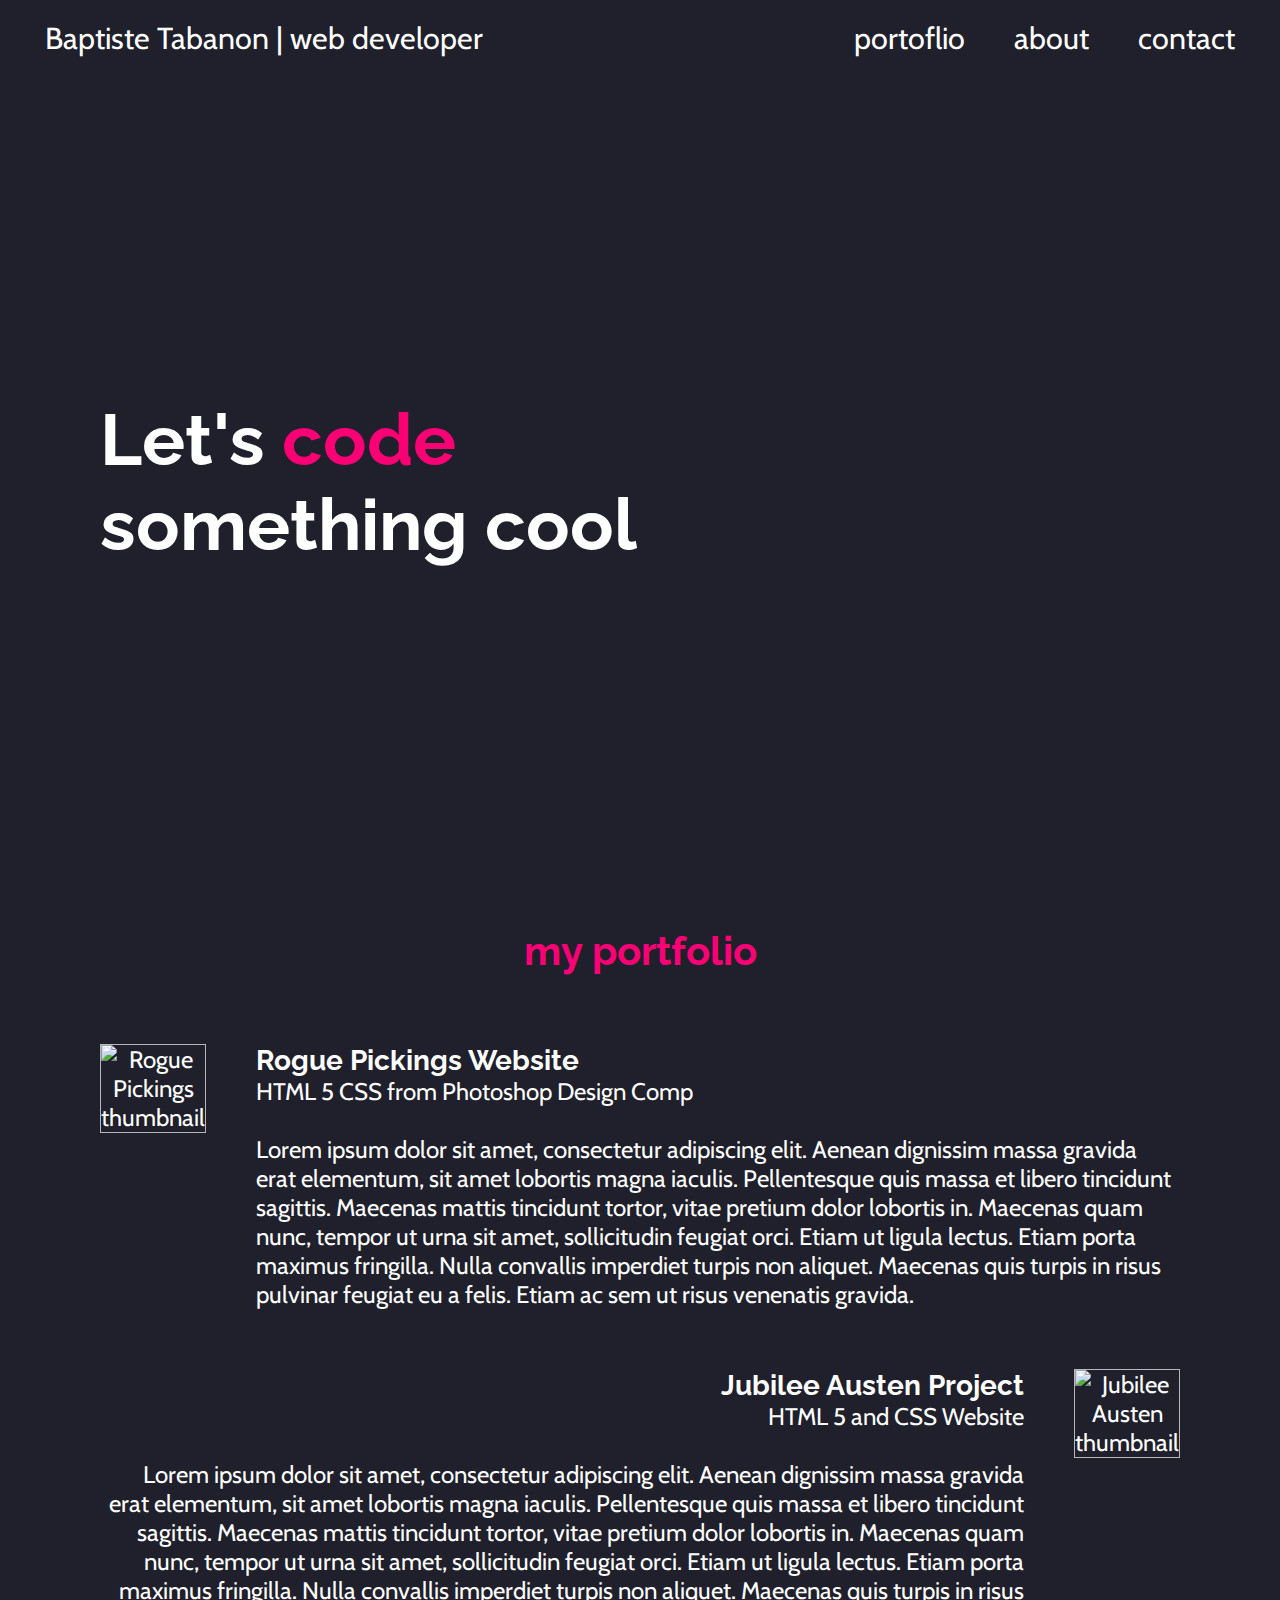
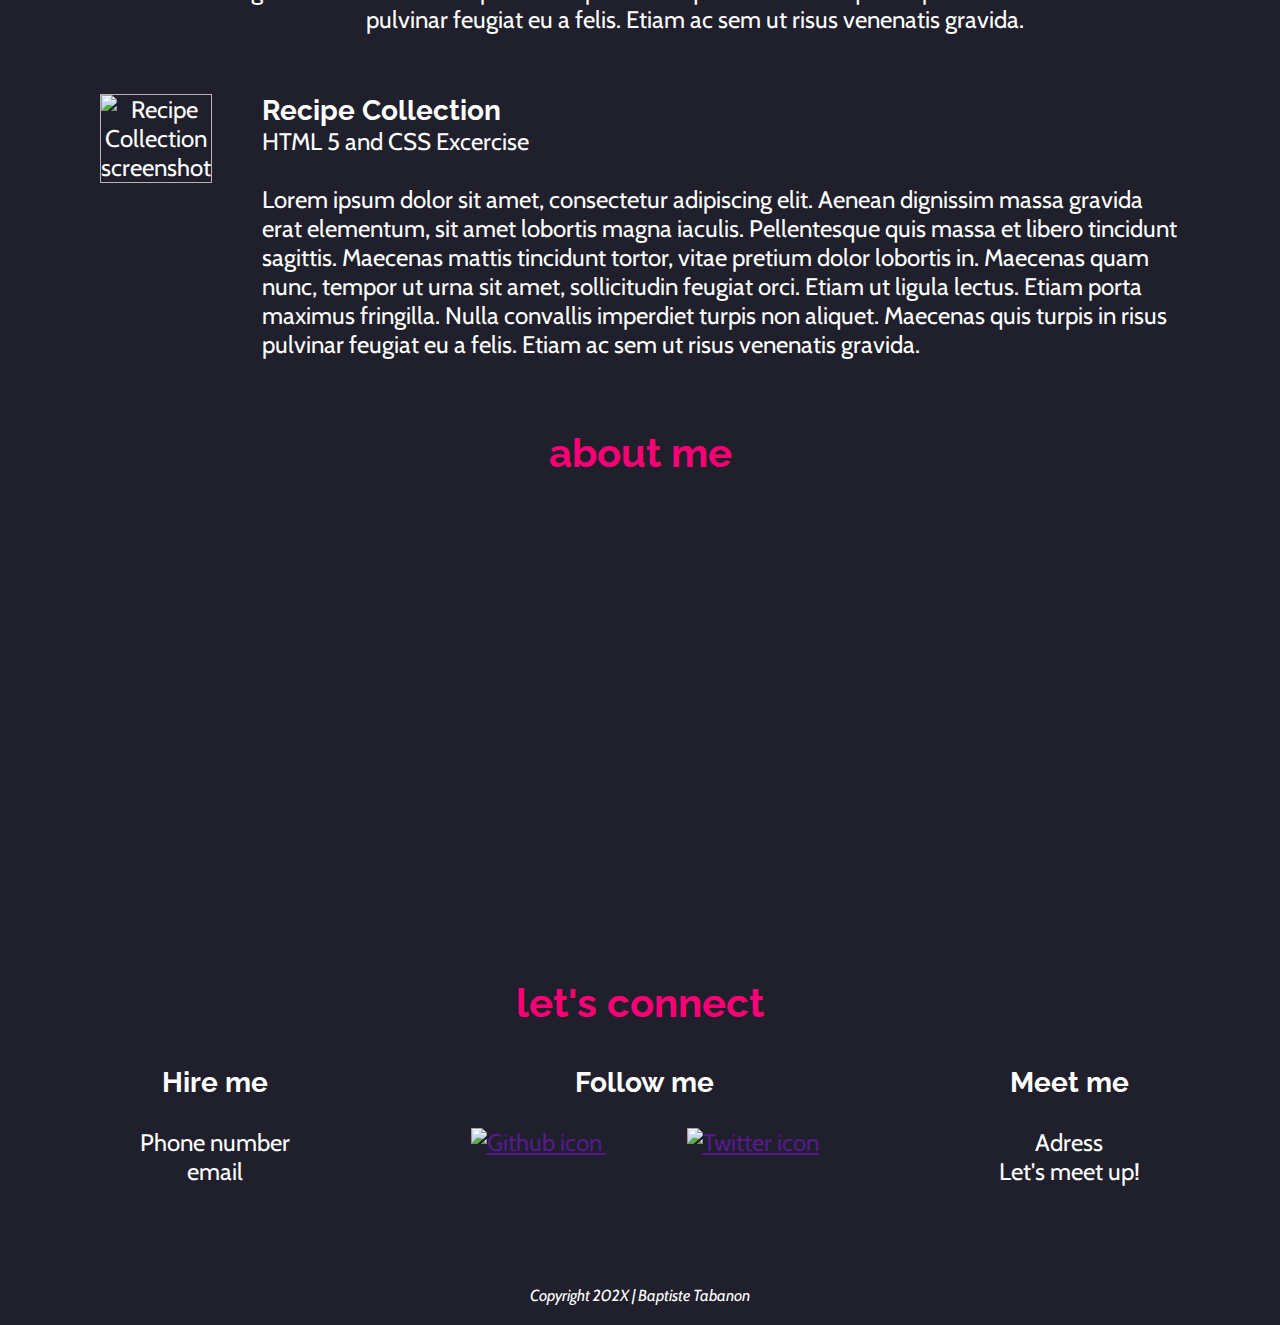
==== index.html @ e86f5473 "First upload of the website" ====
<!doctype html>
<html lang="en">
    <head>
        <meta charset="utf-8">
        <title>Baptiste Tabanon | Portfolio</title>
        <link rel="stylesheet" href="css/normalize.css">
        <link rel="stylesheet" href="css/main.css">
        <link href="https://fonts.googleapis.com/css2?family=Cabin:ital,wght@0,400;0,500;0,600;0,700;1,400;1,500;1,600;1,700&family=Raleway:ital,wght@0,400;0,500;0,600;0,700;0,800;0,900;1,400;1,500;1,600;1,700;1,800;1,900&display=swap" rel="stylesheet">
    </head>
    <body>
        <header>
            <nav>
                <div class="half-width">
                    <p>Baptiste Tabanon | web developer</p>
                </div>
                <div class="half-width">
                    <a href="#portfolio">portoflio</a>
                    <a href="#about">about</a>
                    <a href="#contact">contact</a>
                </div>
            </nav>
        </header>

        <section id="hero">
                <h1>Let's <span>code</span></h1>
                <h1>something cool</h1>
        </section>

        <main>
            <section id="portfolio">
                <h2>my portfolio</h2>
                <div class="container">
                    <div class="half-width">
                        <a href="" target="_blank">
                            <img src="file:///C:/Users/avata/Documents/Portfolio-website/img/assets/rogue-pickings-thumbnail.png" alt="Rogue Pickings thumbnail">
                        </a>
                    </div>
                    <div class="half-width" id="rogue-text">
                        <a href="" target="_blank">
                            <h3>Rogue Pickings Website</h3>
                        </a>
                        <p>HTML 5 CSS from Photoshop Design Comp</p><br>
                        <p>Lorem ipsum dolor sit amet, consectetur adipiscing elit. Aenean dignissim massa gravida erat elementum, sit amet lobortis magna iaculis. Pellentesque quis massa et libero tincidunt sagittis. Maecenas mattis tincidunt tortor, vitae pretium dolor lobortis in. Maecenas quam nunc, tempor ut urna sit amet, sollicitudin feugiat orci. Etiam ut ligula lectus. Etiam porta maximus fringilla. Nulla convallis imperdiet turpis non aliquet. Maecenas quis turpis in risus pulvinar feugiat eu a felis. Etiam ac sem ut risus venenatis gravida.</p>
                    </div>
                </div>    
                <div class="container">    
                    <div class="half-width" id="jubilee-text" >
                        <a href="" target="_blank">
                            <h3>Jubilee Austen Project</h3>
                        </a>
                        <p>HTML 5 and CSS Website</p><br>
                        <p>Lorem ipsum dolor sit amet, consectetur adipiscing elit. Aenean dignissim massa gravida erat elementum, sit amet lobortis magna iaculis. Pellentesque quis massa et libero tincidunt sagittis. Maecenas mattis tincidunt tortor, vitae pretium dolor lobortis in. Maecenas quam nunc, tempor ut urna sit amet, sollicitudin feugiat orci. Etiam ut ligula lectus. Etiam porta maximus fringilla. Nulla convallis imperdiet turpis non aliquet. Maecenas quis turpis in risus pulvinar feugiat eu a felis. Etiam ac sem ut risus venenatis gravida.</p>
                    </div>
                    <div class="half-width">
                        <a href="" target="_blank">    
                            <img src="file:///C:/Users/avata/Documents/Portfolio-website/img/assets/jubilee-thumbnail.png" alt="Jubilee Austen thumbnail">
                        </a>
                    </div>
                </div>
                <div class="container">    
                    <div class="half-width">
                        <a href="" target="_blank">
                            <img src="file:///C:/Users/avata/Documents/Portfolio-website/img/assets/recipe-thumbnail.png" alt="Recipe Collection screenshot">
                        </a>
                    </div>
                    <div class="half-width" id="recipe-text">
                        <a href="" target="_blank">
                            <h3>Recipe Collection</h3>
                        </a>
                        <p>HTML 5 and CSS Excercise</p><br>
                        <p>Lorem ipsum dolor sit amet, consectetur adipiscing elit. Aenean dignissim massa gravida erat elementum, sit amet lobortis magna iaculis. Pellentesque quis massa et libero tincidunt sagittis. Maecenas mattis tincidunt tortor, vitae pretium dolor lobortis in. Maecenas quam nunc, tempor ut urna sit amet, sollicitudin feugiat orci. Etiam ut ligula lectus. Etiam porta maximus fringilla. Nulla convallis imperdiet turpis non aliquet. Maecenas quis turpis in risus pulvinar feugiat eu a felis. Etiam ac sem ut risus venenatis gravida.</p>
                    </div>
                </div>
            </section>
            <section  id="about">
                <h2>about me</h2>
                <div class="half-width">
                    <h3>I am passionate about the web</h3><br>
                    <p>Lorem ipsum dolor sit amet, consectetur adipiscing elit. Aenean dignissim massa gravida erat elementum, sit amet lobortis magna iaculis. Pellentesque quis massa et libero tincidunt sagittis. Maecenas mattis tincidunt tortor, vitae pretium dolor lobortis in. Maecenas quam nunc, tempor ut urna sit amet, sollicitudin feugiat orci. Etiam ut ligula lectus. Etiam porta maximus fringilla. Nulla convallis imperdiet turpis non aliquet. Maecenas quis turpis in risus pulvinar feugiat eu a felis. Etiam ac sem ut risus venenatis gravida.</p><br>
                    <p>Can't wait to work with you!</p>
                </div>
            </section>
            <section id="contact">
                <h2>let's connect</h2>
                <div id="container-contact">
                    <div>
                        <h3>Hire me</h3><br>
                        <p>Phone number</p>
                        <p>email</p>
                    </div>
                    <div>
                        <h3>Follow me</h3><br>
                        <a class="icon" href="" target="_blank">
                            <img src="file:///C:/Users/avata/Documents/Portfolio-website/img/assets/GitHub.png" alt="Github icon">
                        </a>
                        <a class="icon" href="" target="_blank">
                                <img src="file:///C:/Users/avata/Documents/Portfolio-website/img/assets/LinkedIn.png" alt="Twitter icon">
                        </a>
                    </div>
                    <div>
                        <h3>Meet me</h3><br>
                        <p>Adress</p>
                        <p>Let's meet up!</p>
                    </div>
                </div>
            </section>
        </main>
        
        <footer>
            <p>Copyright 202X | Baptiste Tabanon</p>
        </footer>
    </body>
</html>
---- css/main.css ----
* {
    margin: 0;
}
body {
    background-color: #1f202b;
    color: #ffffff;
    font-family: 'Cabin', sans-serif;
    font-size: 16px;
}

h1,h2,h3 {
    font-family: 'Raleway', sans-serif;

}

/* HEADER */

nav {
    display: flex;
    flex-direction: row;
    justify-content: center;
    align-items: center;
}
nav .half-width {
    width: 100%;
    text-align: right;
    padding: 20px 0px;
}

nav p {
    text-align: left;
    font-size: 1.9em;
    padding-left: 45px;

}

nav a {
    text-decoration: none;
    color: #ffffff;
    padding-right: 45px;
    font-size: 1.9em;
}

nav a:hover {
    opacity: 0.8;
}

/* HERO */

#hero {
    background-image: url("file:///C:/Users/avata/Documents/Portfolio-website/img/assets/hero-background.png");
    background-size: cover;
    height: 90vh;
    display: flex;
    flex-direction: column;
    justify-content: center;
}

#hero span {
    color: #fa0075;
}

#hero h1 {
    margin: 0px;
    font-size: 4.5em;
    padding-left: 100px;
}

/* PORTOFOLIO */

h2 {
    color: #fa0075;
    font-size: 2.5em;
    text-align: center;
    padding: 40px 0px;
}

.container {
    display: flex;
    flex-direction: row;
    justify-content: space-evenly;
    align-items: stretch;
    margin: auto;
    font-size: 1.5em;
    padding: 0 100px;
}

.container .half-width {
    text-align: center;
    padding: 30px 0px;
}

.container .half-width img {
    border: 1px solid #b7b7b7;
}

.container .half-width img:hover {
    opacity: 0.8;
}

.container a {
    text-decoration: none;
    color: #ffffff;
}

.container a:hover {
    color: #fa0075;
}

#rogue-text {
    text-align: left;
    padding-left: 50px;
}

#jubilee-text {
    text-align: right;
    padding-right: 50px;
}

#recipe-text {
    text-align: left;
    padding-left: 50px;
}

/* ABOUT */

#about {
    background-image: url("file:///C:/Users/avata/Documents/Portfolio-website/img/assets/about-me.png");
    background-size: cover;
    height: 550px;
}

#about .half-width {
    width: 600px;
    padding-left: 100px;
    font-size: 1.5em;
    color: #1f202b;
}

/* CONTACT */

#container-contact {
    display: flex;
    flex-direction: row;
    justify-content: space-evenly;
    align-items: stretch;
    margin: auto;
    text-align: center;
    font-size: 1.5em;
}

.icon {
    margin: 0px 40px;
}

.icon:hover {
    opacity: 0.8;
}
/* FOOTER */

footer {
    text-align: center;
    font-style: italic;
    padding-top: 100px;
    padding-bottom: 20px;
}
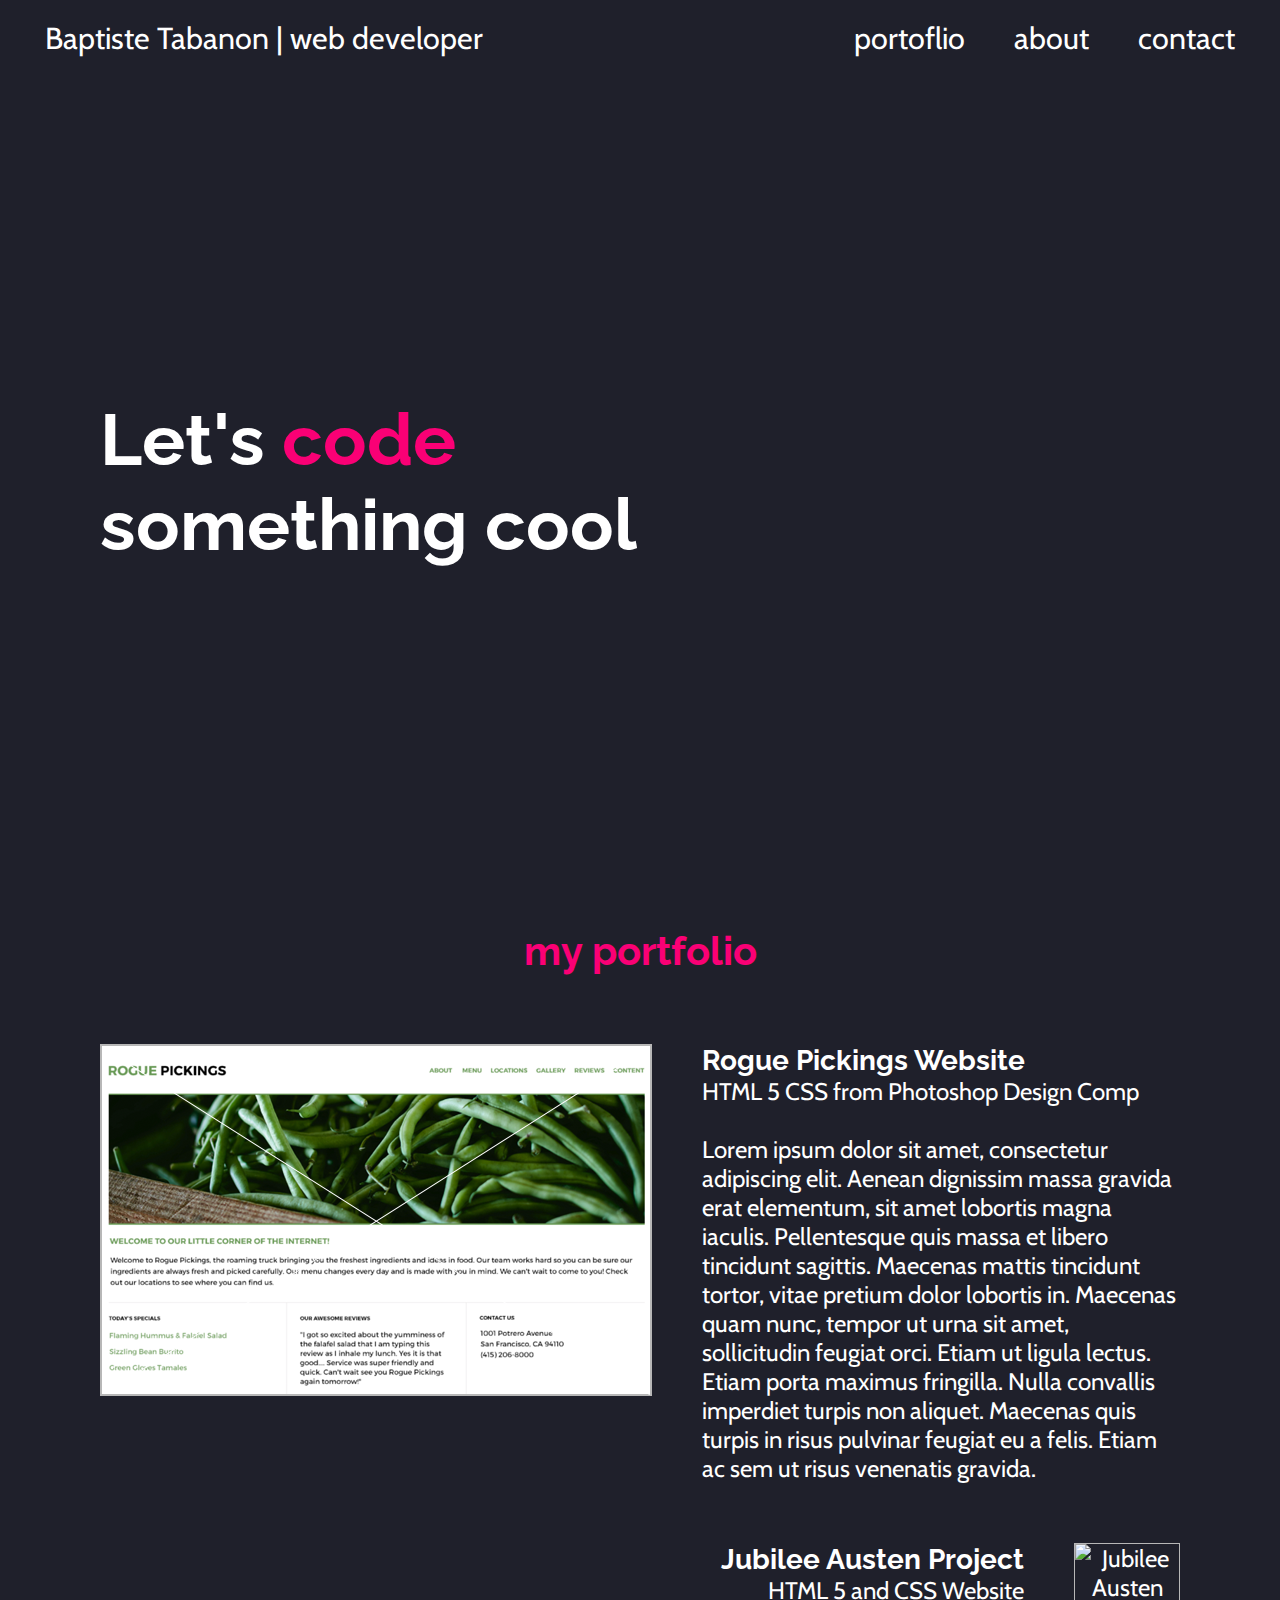
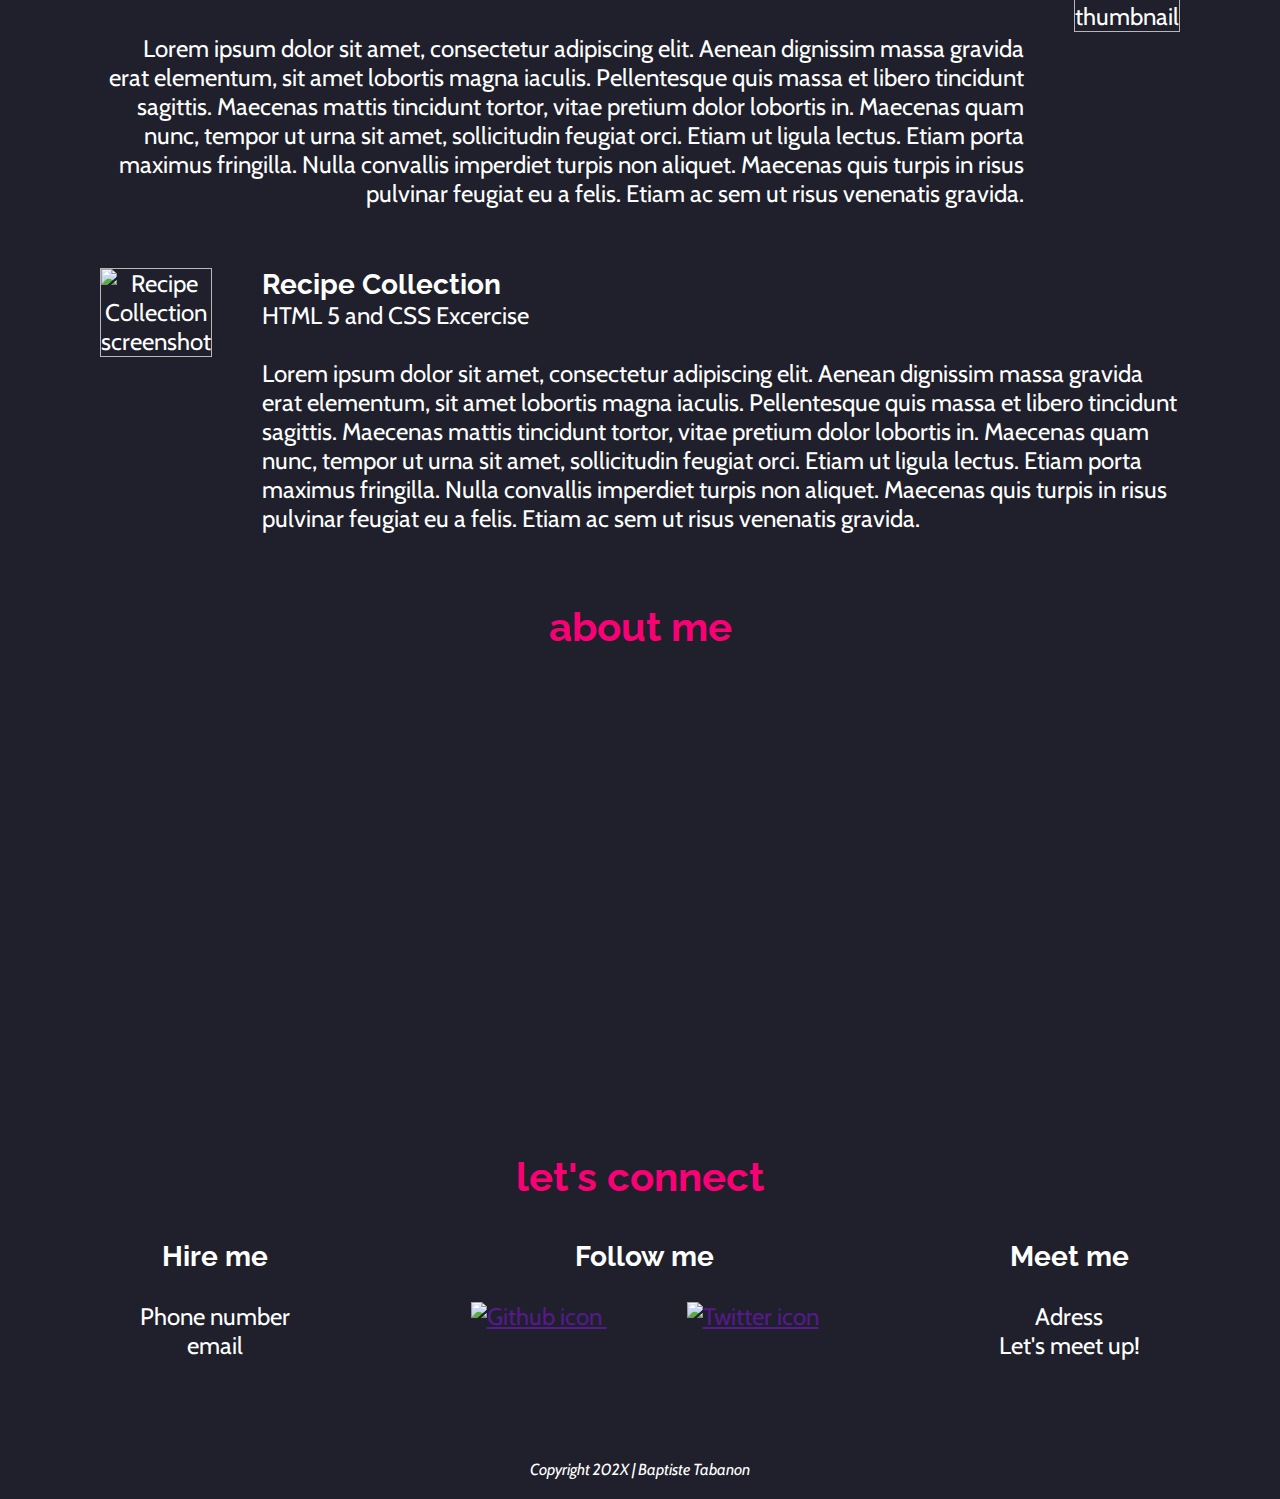
==== commit 5f216edf: "Updated the img path" ====
--- a/index.html
+++ b/index.html
@@ -32,7 +32,7 @@
                 <div class="container">
                     <div class="half-width">
                         <a href="" target="_blank">
-                            <img src="file:///C:/Users/avata/Documents/Portfolio-website/img/assets/rogue-pickings-thumbnail.png" alt="Rogue Pickings thumbnail">
+                            <img src="img/assets/rogue-pickings-thumbnail.png" alt="Rogue Pickings thumbnail">
                         </a>
                     </div>
                     <div class="half-width" id="rogue-text">
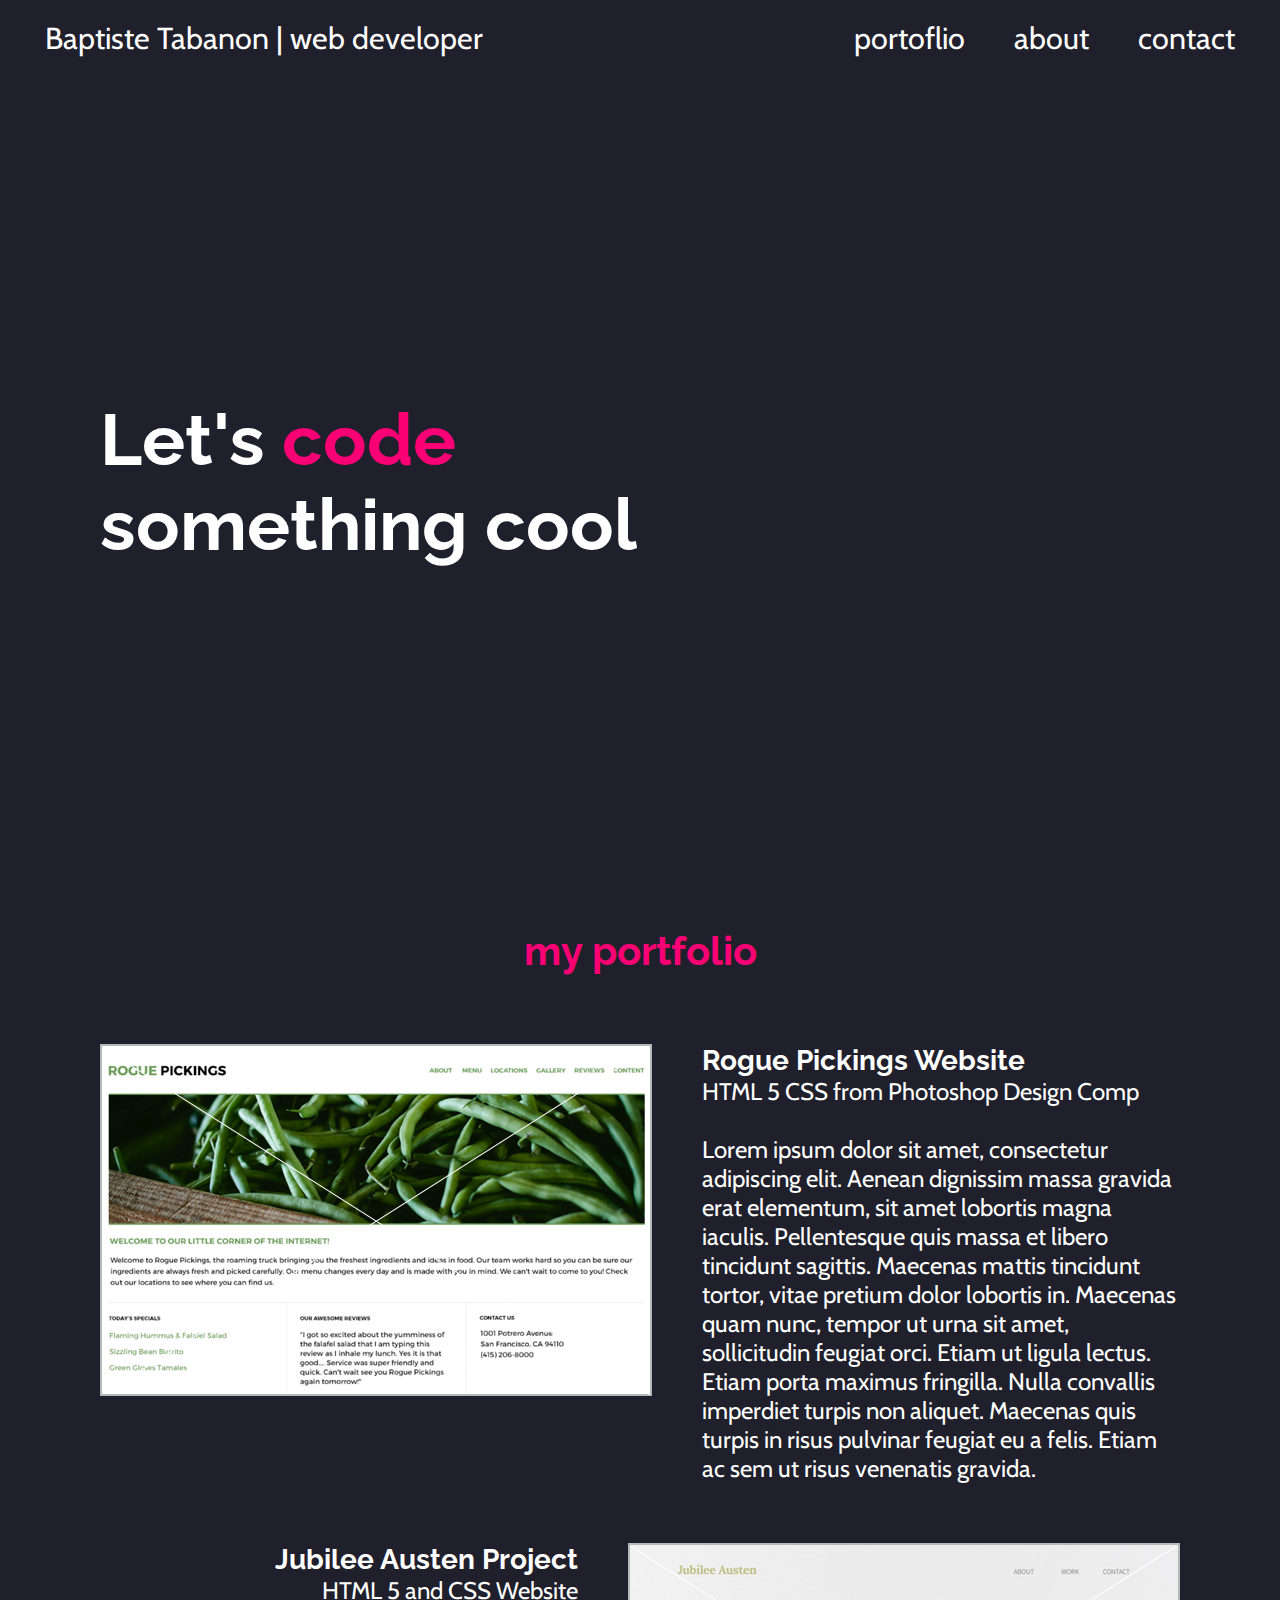
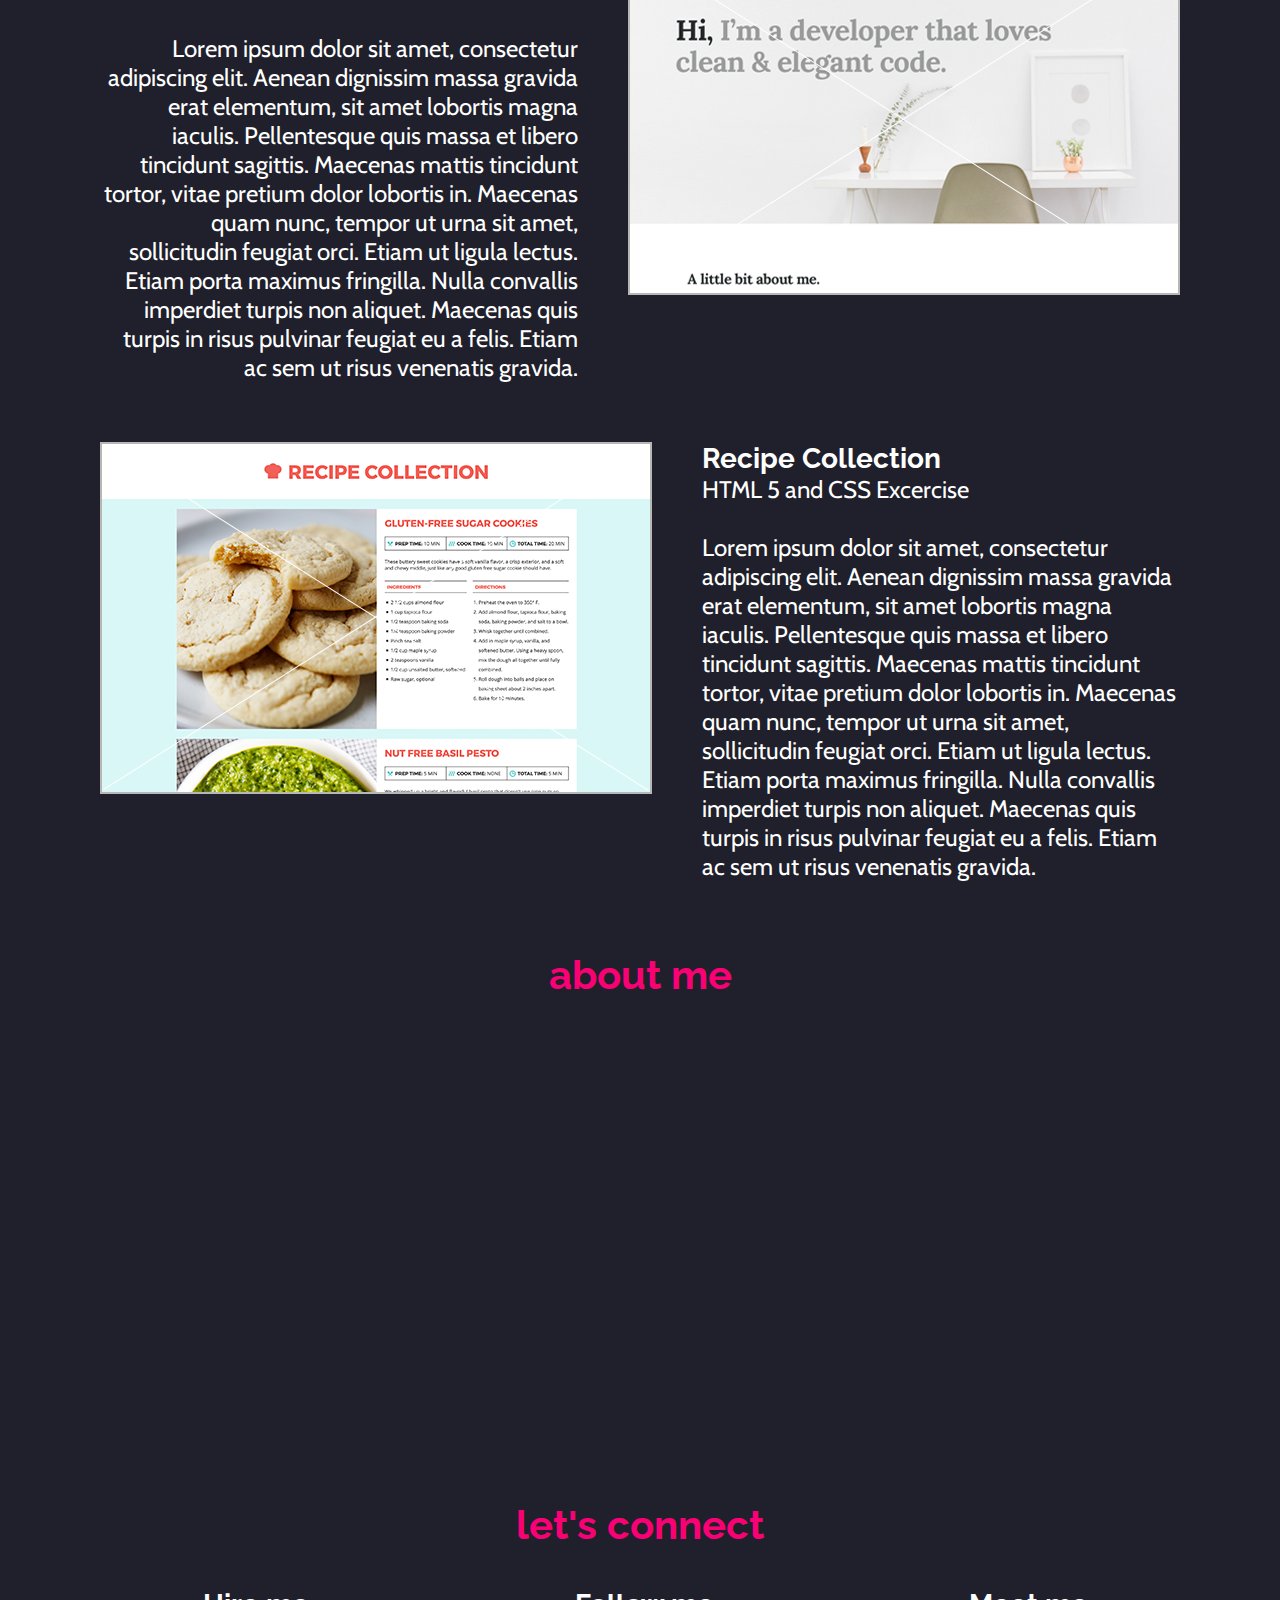
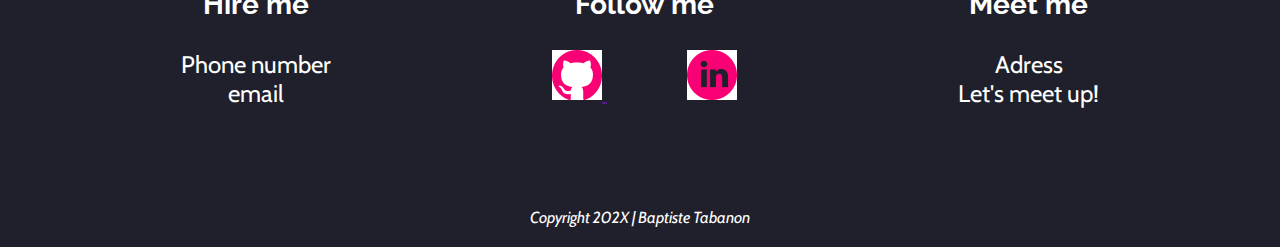
==== commit a6e424cb: "Replaced all img links with relative paths" ====
--- a/index.html
+++ b/index.html
@@ -53,14 +53,14 @@
                     </div>
                     <div class="half-width">
                         <a href="" target="_blank">    
-                            <img src="file:///C:/Users/avata/Documents/Portfolio-website/img/assets/jubilee-thumbnail.png" alt="Jubilee Austen thumbnail">
+                            <img src="img/assets/jubilee-thumbnail.png" alt="Jubilee Austen thumbnail">
                         </a>
                     </div>
                 </div>
                 <div class="container">    
                     <div class="half-width">
                         <a href="" target="_blank">
-                            <img src="file:///C:/Users/avata/Documents/Portfolio-website/img/assets/recipe-thumbnail.png" alt="Recipe Collection screenshot">
+                            <img src="img/assets/recipe-thumbnail.png" alt="Recipe Collection screenshot">
                         </a>
                     </div>
                     <div class="half-width" id="recipe-text">
@@ -91,10 +91,10 @@
                     <div>
                         <h3>Follow me</h3><br>
                         <a class="icon" href="" target="_blank">
-                            <img src="file:///C:/Users/avata/Documents/Portfolio-website/img/assets/GitHub.png" alt="Github icon">
+                            <img src="img/assets/GitHub.png" alt="Github icon">
                         </a>
                         <a class="icon" href="" target="_blank">
-                                <img src="file:///C:/Users/avata/Documents/Portfolio-website/img/assets/LinkedIn.png" alt="Twitter icon">
+                                <img src="img/assets/LinkedIn.png" alt="Twitter icon">
                         </a>
                     </div>
                     <div>
--- a/css/main.css
+++ b/css/main.css
@@ -48,7 +48,7 @@
 /* HERO */
 
 #hero {
-    background-image: url("file:///C:/Users/avata/Documents/Portfolio-website/img/assets/hero-background.png");
+    background-image: url("img/assets/hero-background.png");
     background-size: cover;
     height: 90vh;
     display: flex;
@@ -125,7 +125,7 @@
 /* ABOUT */
 
 #about {
-    background-image: url("file:///C:/Users/avata/Documents/Portfolio-website/img/assets/about-me.png");
+    background-image: url("img/assets/about-me.png");
     background-size: cover;
     height: 550px;
 }
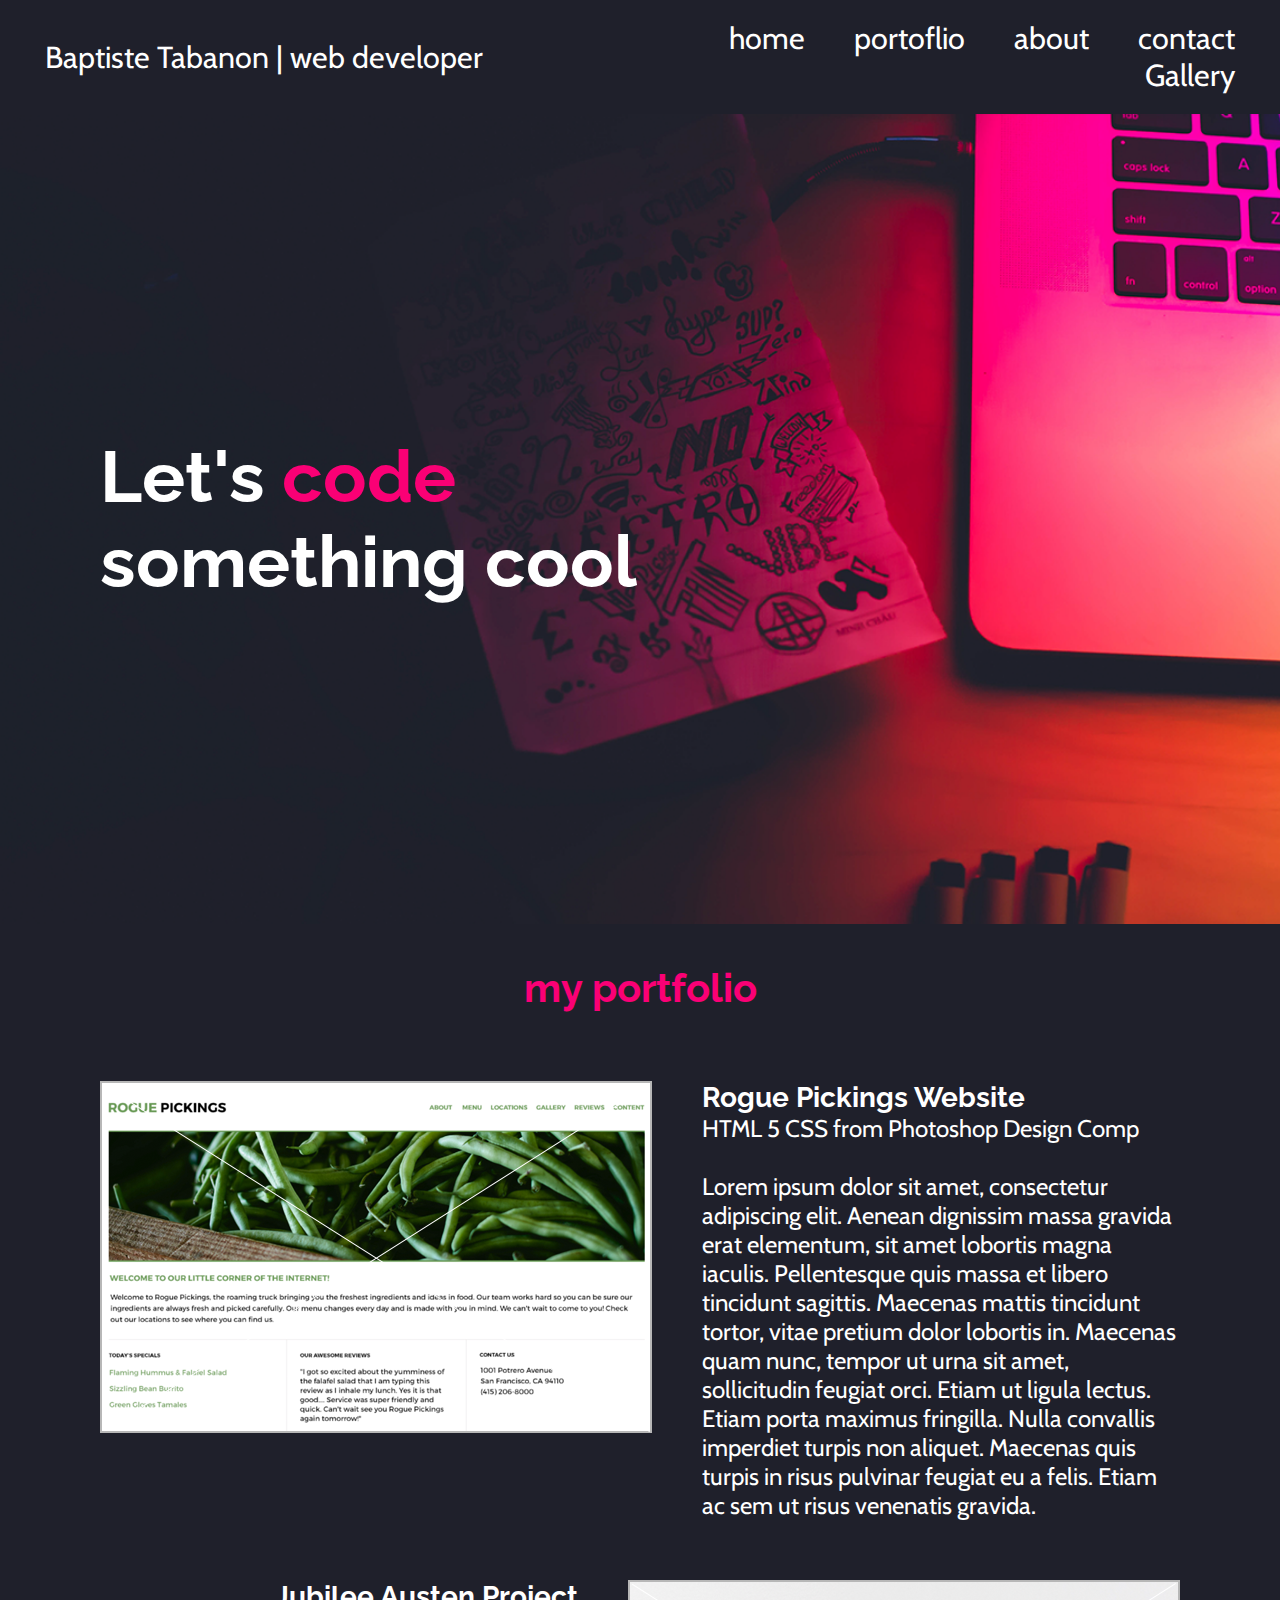
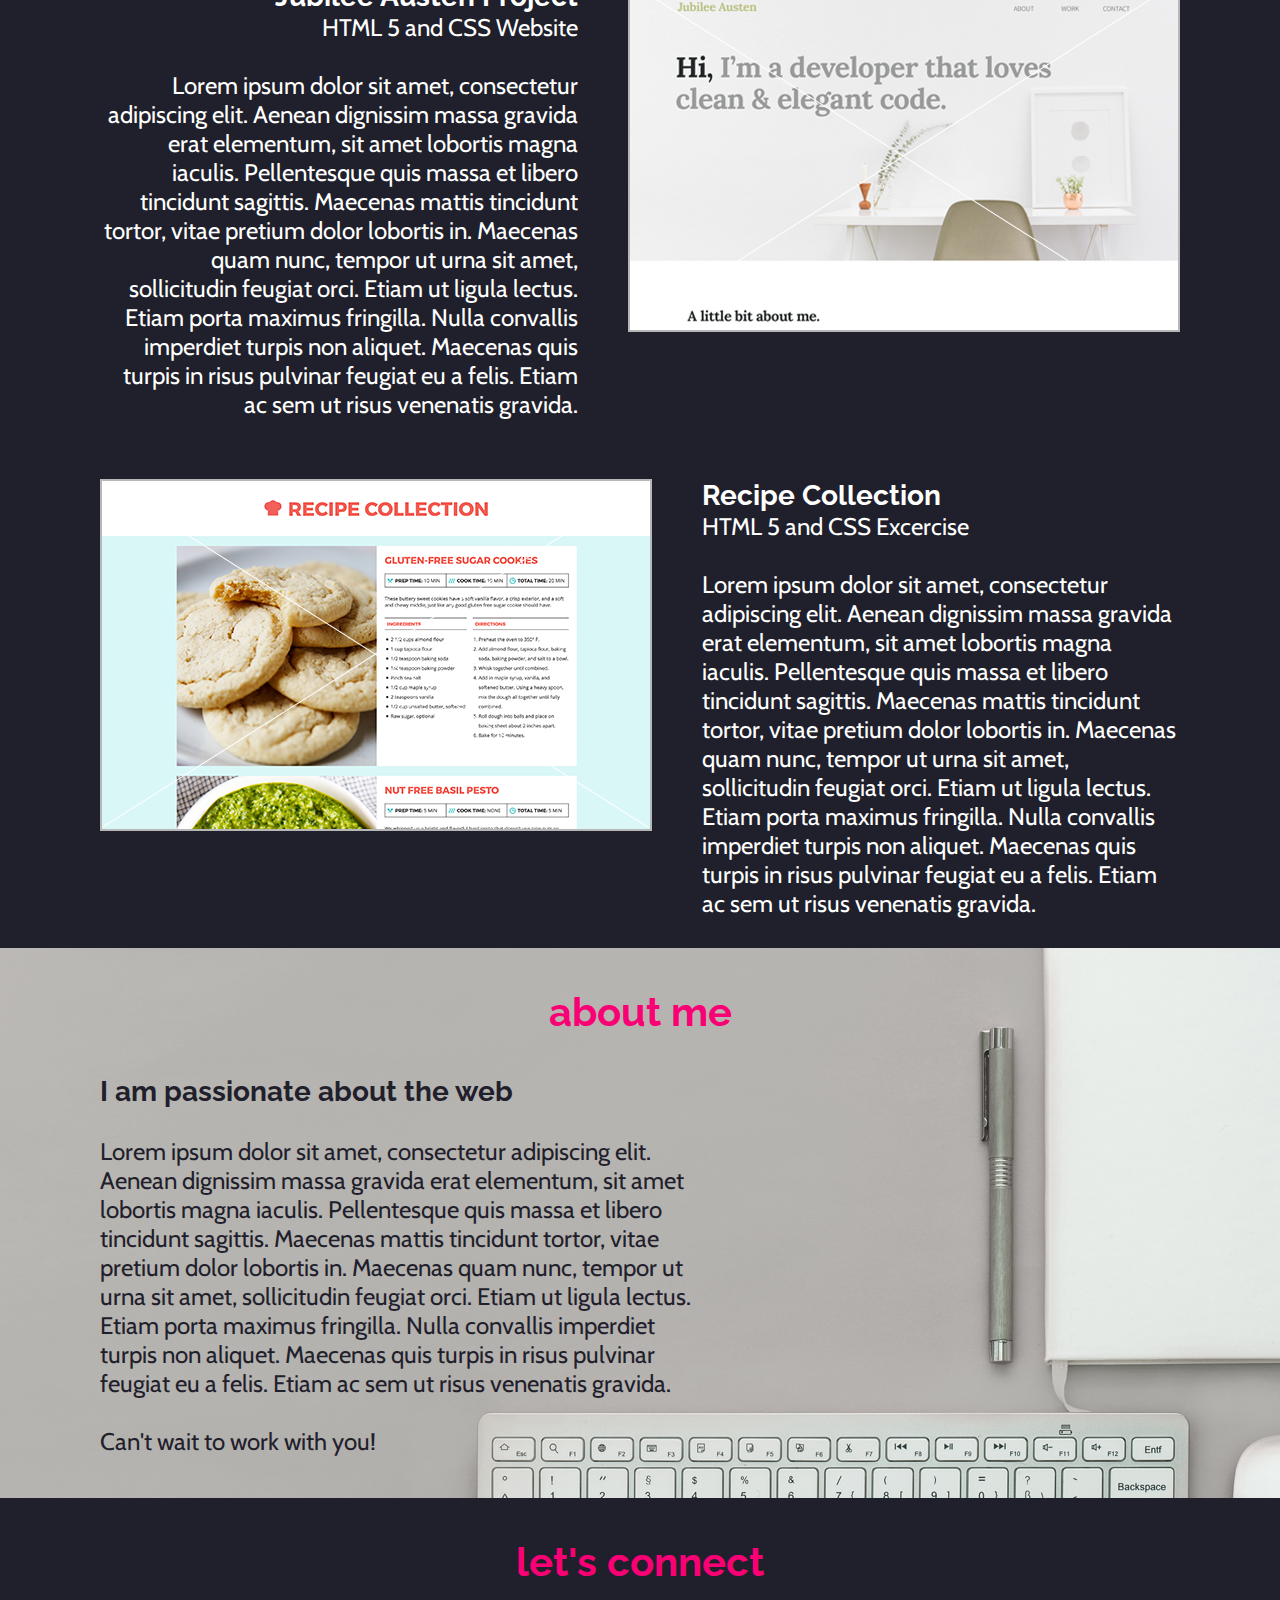
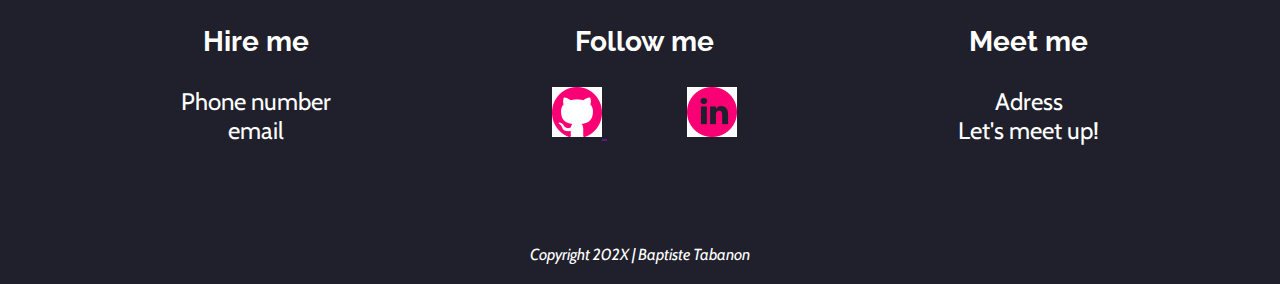
==== commit 5f25c0cd: "Added gallery page with navlink" ====
--- a/index.html
+++ b/index.html
@@ -14,9 +14,11 @@
                     <p>Baptiste Tabanon | web developer</p>
                 </div>
                 <div class="half-width">
+                    <a href="index.html">home</a>
                     <a href="#portfolio">portoflio</a>
                     <a href="#about">about</a>
                     <a href="#contact">contact</a>
+                    <a href="gallery/index.html">Gallery</a>
                 </div>
             </nav>
         </header>
--- a/css/main.css
+++ b/css/main.css
@@ -48,7 +48,7 @@
 /* HERO */
 
 #hero {
-    background-image: url("img/assets/hero-background.png");
+    background-image: url("../img/assets/hero-background.png");
     background-size: cover;
     height: 90vh;
     display: flex;
@@ -125,7 +125,7 @@
 /* ABOUT */
 
 #about {
-    background-image: url("img/assets/about-me.png");
+    background-image: url("../img/assets/about-me.png");
     background-size: cover;
     height: 550px;
 }
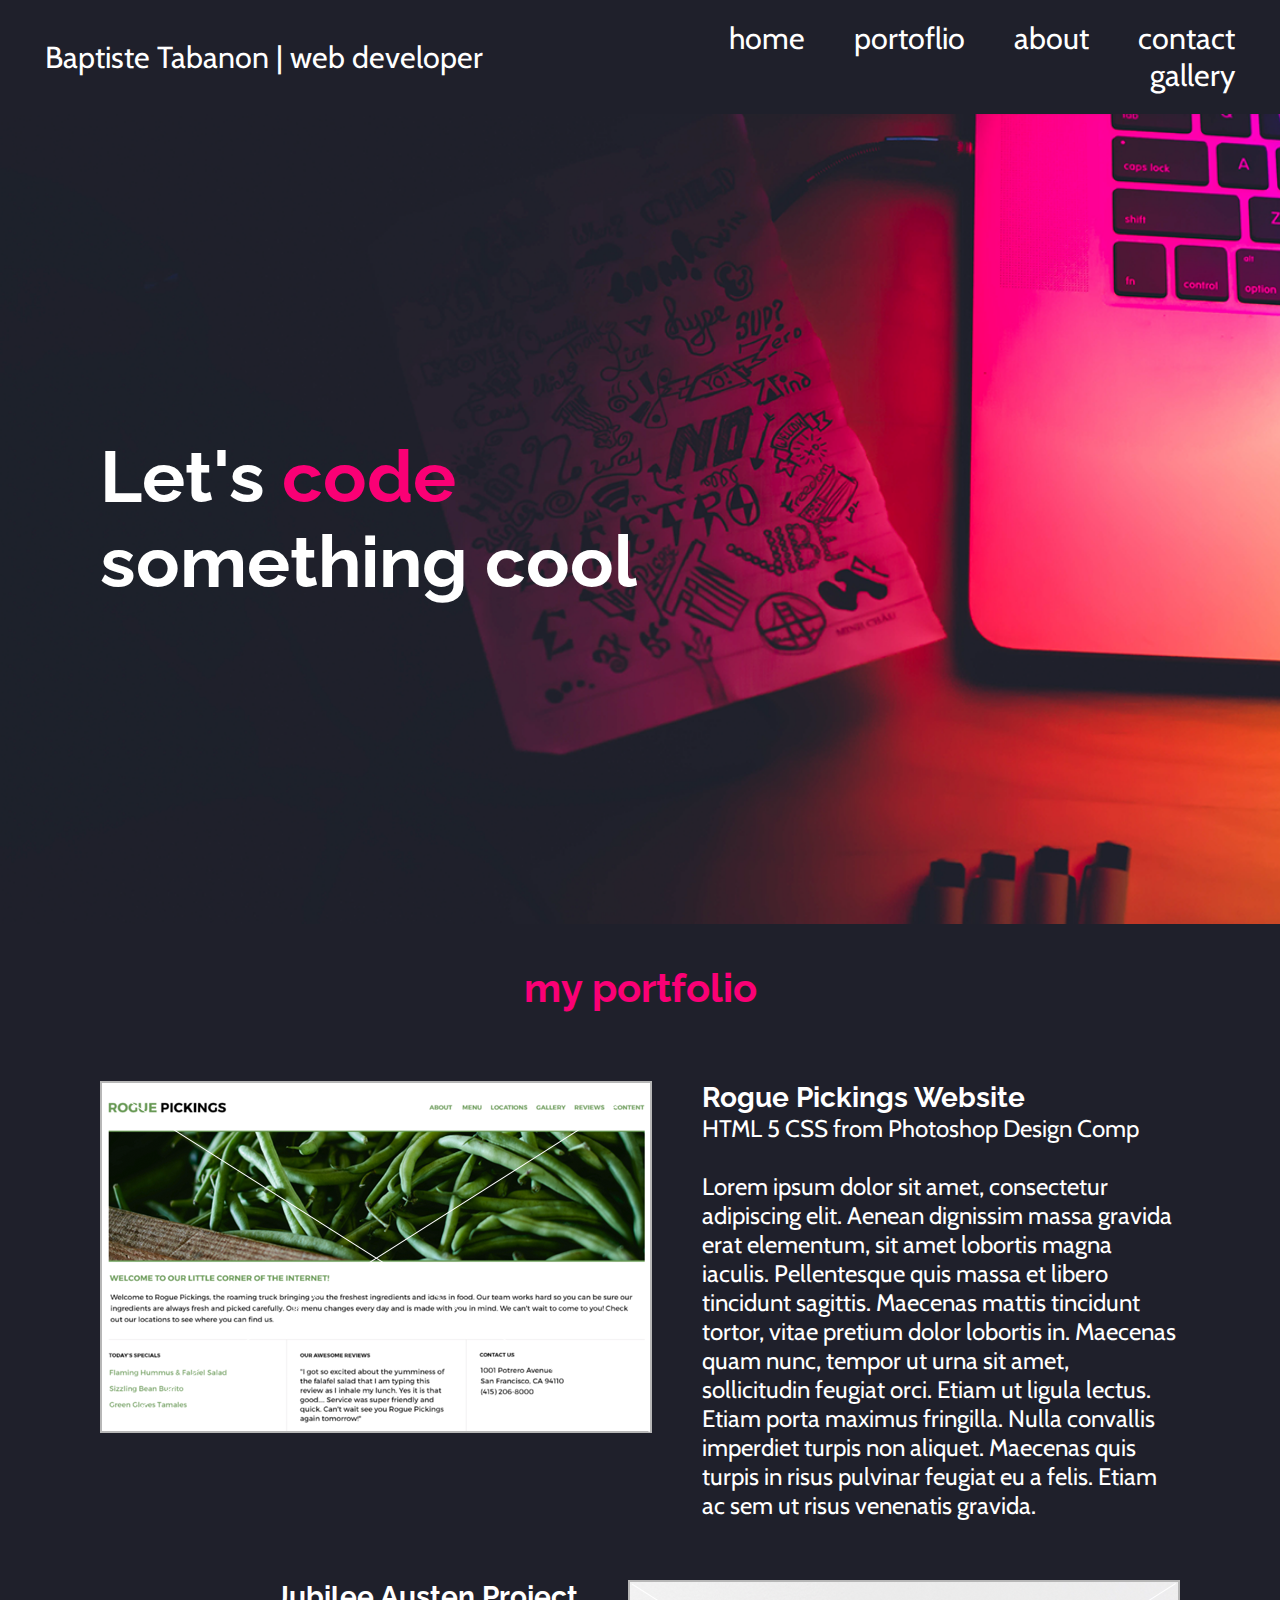
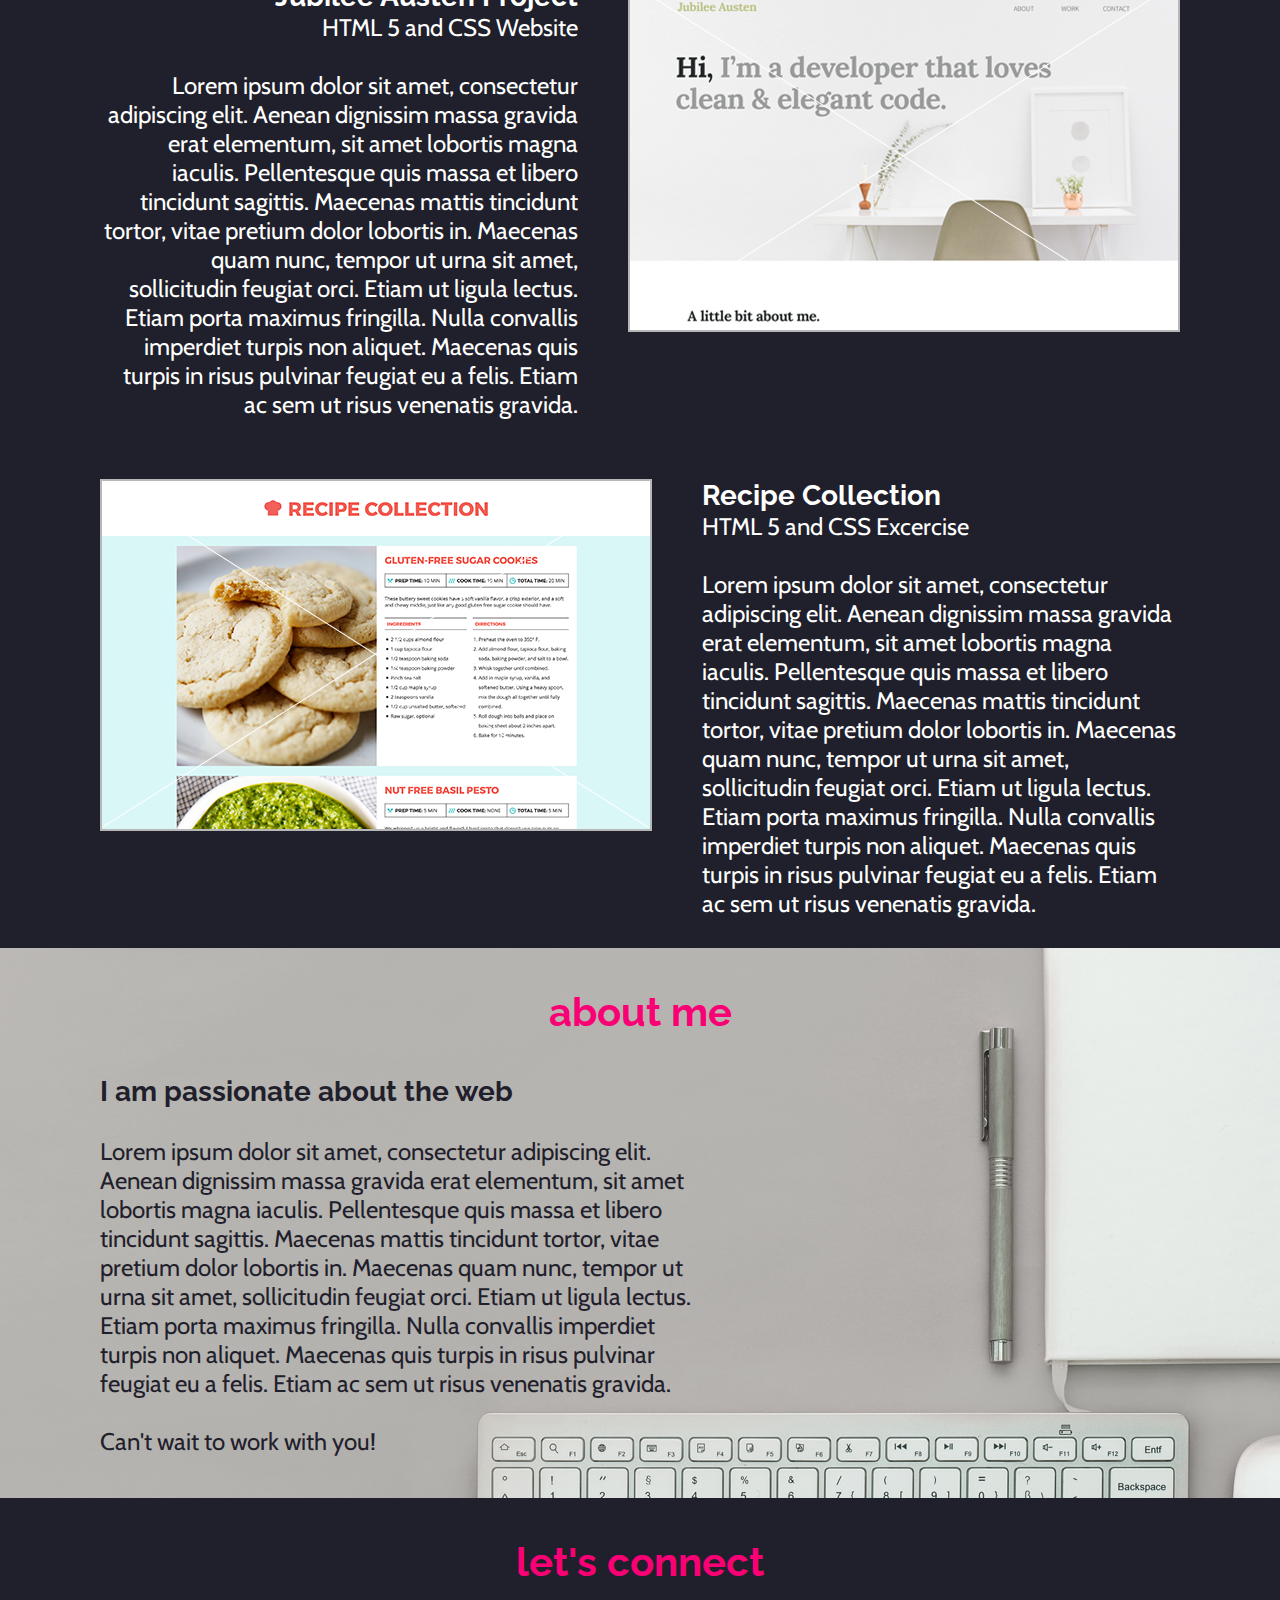
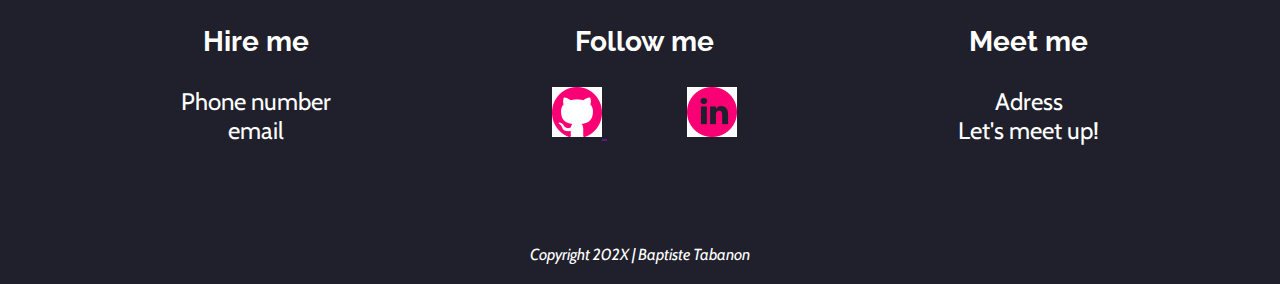
==== commit e15a76ac: "Replaced href link in gallery page" ====
--- a/index.html
+++ b/index.html
@@ -18,7 +18,7 @@
                     <a href="#portfolio">portoflio</a>
                     <a href="#about">about</a>
                     <a href="#contact">contact</a>
-                    <a href="gallery/index.html">Gallery</a>
+                    <a href="gallery/index.html">gallery</a>
                 </div>
             </nav>
         </header>
